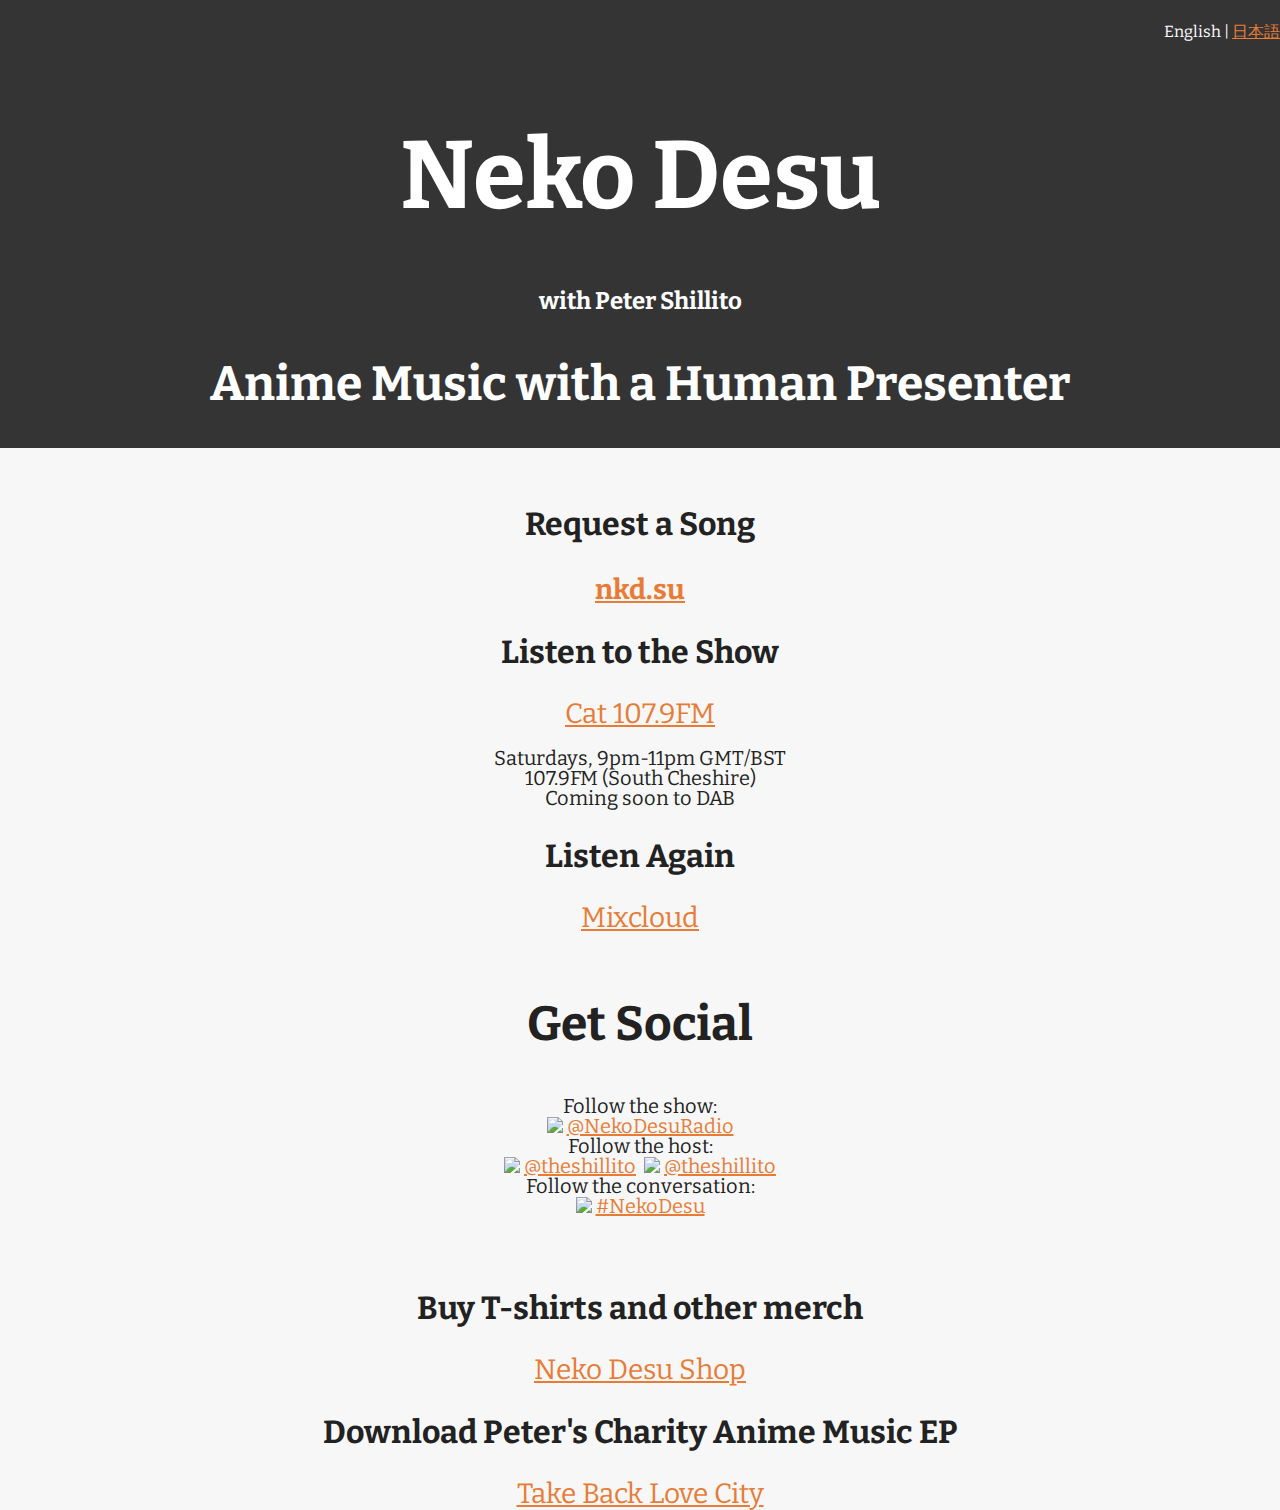
==== index.html @ 52df7c52 "update the cat's name" ====
<!doctype html>
<html class="no-js" lang="en">
    <head>
        <meta charset="utf-8" />
        <meta name="viewport" content="width=device-width, initial-scale=1.0" />
        <title>Anime music with a human presenter</title>
        <!-- Use Bootstrap for column layout -->
        <link rel="stylesheet" href="https://stackpath.bootstrapcdn.com/bootstrap/4.1.3/css/bootstrap.min.css" integrity="sha384-MCw98/SFnGE8fJT3GXwEOngsV7Zt27NXFoaoApmYm81iuXoPkFOJwJ8ERdknLPMO" crossorigin="anonymous">
        <link rel="stylesheet" href="style.css" />
    </head>
    <body>
        <div class="container-fluid">
            <!-- Langauge Bar -->
            <div id ="lang" class="row">
                <div class="col-sm-12">
                    <div class="lang">
                        English | <a href="index_jp.html">日本語</a>
                    </div>
                </div>
            </div>
            <!-- Heading -->
            <div id="heading" class="row">
                <div class="col-lg-12">
                    <h1 class="heading-text">Neko Desu</h1>
                    <h4 class="text-white">with Peter Shillito</h4>
                    <h2 class="text-white">Anime Music with a Human Presenter</h2>
                </div>
            </div>
            <!-- Main Links -->
            <div id="links" class="row body-padding">      
                <div class="col-md-4 link-panel">
                    <h3>Request a Song<h3>
                    <a class="weblink" href="https://nkd.su">nkd.su</a>
                </div>
                <div class="col-md-4 link-panel">
                    <h3>Listen to the Show</h3>
                    <a class="weblink" href="http://thisisthecat.com">Cat 107.9FM</a>
                    <p>Saturdays, 9pm-11pm GMT/BST
                    <br>107.9FM (South Cheshire)
                    <br>Coming soon to DAB</p>
                </div>
                <div class="col-md-4">
                    <h3>Listen Again</h3>
                    <a class="weblink" href="http://www.mixcloud.com/NekoDesu/">Mixcloud</a>
                </div>
            </div>
            <!-- Social -->
            <div class="row body-padding">
                <div class="col-md-12">
                    <h2>Get Social</h2>
                </div>
            </div>
            <div class="row social">
                <div class="col-md-4 social-link">
                    Follow the show:<br /><img src="twitter.svg" width="16px" />
                    <a href="https://twitter.com/NekoDesuRadio">@NekoDesuRadio</a>
                </div>
                <div class="col-md-4 social-link">
                    Follow the host:<br />
                    <img src="twitter.svg" width="16px" />&nbsp;<a href="https://twitter.com/theshillito">@theshillito</a>&nbsp; 
                    <img src="kirakiratter.svg" width="20px" />&nbsp;<a href="https://kirakiratter.com/@theshillito">@theshillito</a>
                </div>
                <div class="col-md-4">
                    Follow the conversation:<br />
                    <img src="twitter.svg" width="16px" />
                    <a href="https://twitter.com/hashtag/NekoDesu?src=hash">#NekoDesu</a>
                </div>
            </div>
            <!-- Charity -->
            <div class="row body-padding">
                <div class="col-xl-6 mb-3">
                    <h3>Buy T-shirts and other merch</h3>
                    <a class="weblink" href="http://shop.nekodesu.radio">Neko Desu Shop</a>
                </div>
                <div class="col-xl-6 mb-3">
                    <h3>Download Peter's Charity Anime Music EP</h3> 
                    <a class="weblink" href="http://desus.bandcamp.com/album/take-back-love-city">Take Back Love City</a>
                </div>
            </div> 
        </div>
    </body>
</html>
---- style.css ----
@import url('https://fonts.googleapis.com/css?family=Bitter');

html,
body {
    font-size: 100%; 
}

body {
    background: #f7f7f7;
    color: #222222;
    padding: 0;
    margin: 0;
    font-family: 'Bitter', serif;
    font-weight: normal;
    font-style: normal;
    line-height: 1;
    position: relative;
    text-align: center;
}

@media (max-width:1000px){
    .link-panel {
        padding-bottom: 1.5rem;
    }

    .social-link {
        padding-bottom: 0.75rem;
    }
}

h1 {
    font-size: 6rem;  
}

.heading-text {
    color: white !important;
    font-size: 6rem;  
}

h2 {
    font-size: 3rem;
}

h3 {
    font-size: 2rem;
    text-align: center;
}

h4 {
    font-size: 1.5rem;
    padding-bottom: 0.5rem;
    text-align: center;
}

p {
    font-size: 1.25rem;
}

a {
    color: #e87c36;
}

.text-white {
    color: white
}

a:hover {
    color: #f3ab7b;
}

.link-panel {
    margin-bottom: 0rem;
}

.weblink {
    font-size: 1.75rem;
}



#lang {
    padding-top: 1.5rem;
    padding-bottom: 1.5rem;
    background-color: #343434;
    color: white;
    text-align: right;
}

#heading {
    background-color: #343434;
    align-content: center;
     text-align: center;
}

.body-padding {
    padding-top: 1.75rem;
}

.social {
    padding-top: 0.5rem;
    padding-bottom: 1rem;
    font-size: 1.25rem;
}

.datetime {
    padding-top:10px;
    font-size:1.5rem;
}
  
.datetimesmall {
    padding-top:4px;
    font-size:0.8rem;
}
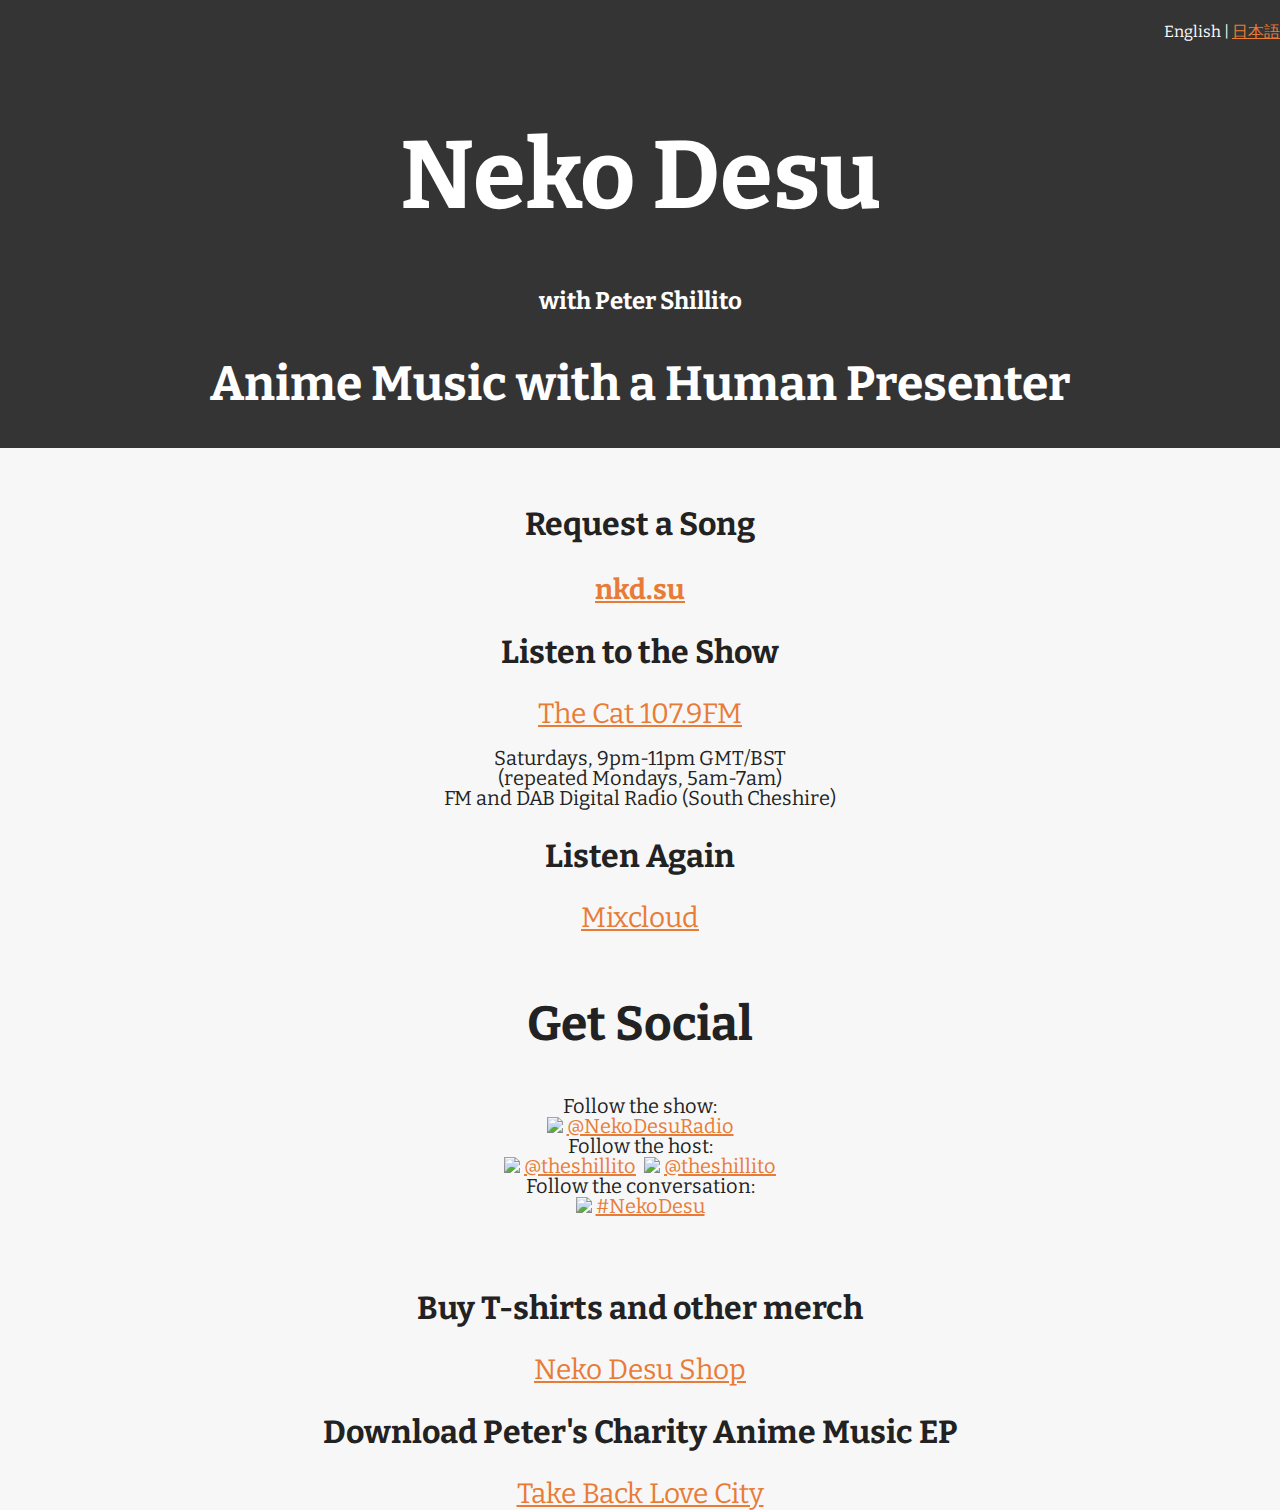
==== commit 19decff2: "Add DAB and tweak station name" ====
--- a/index.html
+++ b/index.html
@@ -34,10 +34,10 @@
                 </div>
                 <div class="col-md-4 link-panel">
                     <h3>Listen to the Show</h3>
-                    <a class="weblink" href="http://thisisthecat.com">Cat 107.9FM</a>
-                    <p>Saturdays, 9pm-11pm GMT/BST
-                    <br>107.9FM (South Cheshire)
-                    <br>Coming soon to DAB</p>
+                    <a class="weblink" href="http://thecat.radio">The Cat 107.9FM</a>
+                    <p>Saturdays, 9pm-11pm GMT/BST 
+                        <br>(repeated Mondays, 5am-7am)
+                        <br>FM and DAB Digital Radio (South Cheshire)</p>
                 </div>
                 <div class="col-md-4">
                     <h3>Listen Again</h3>
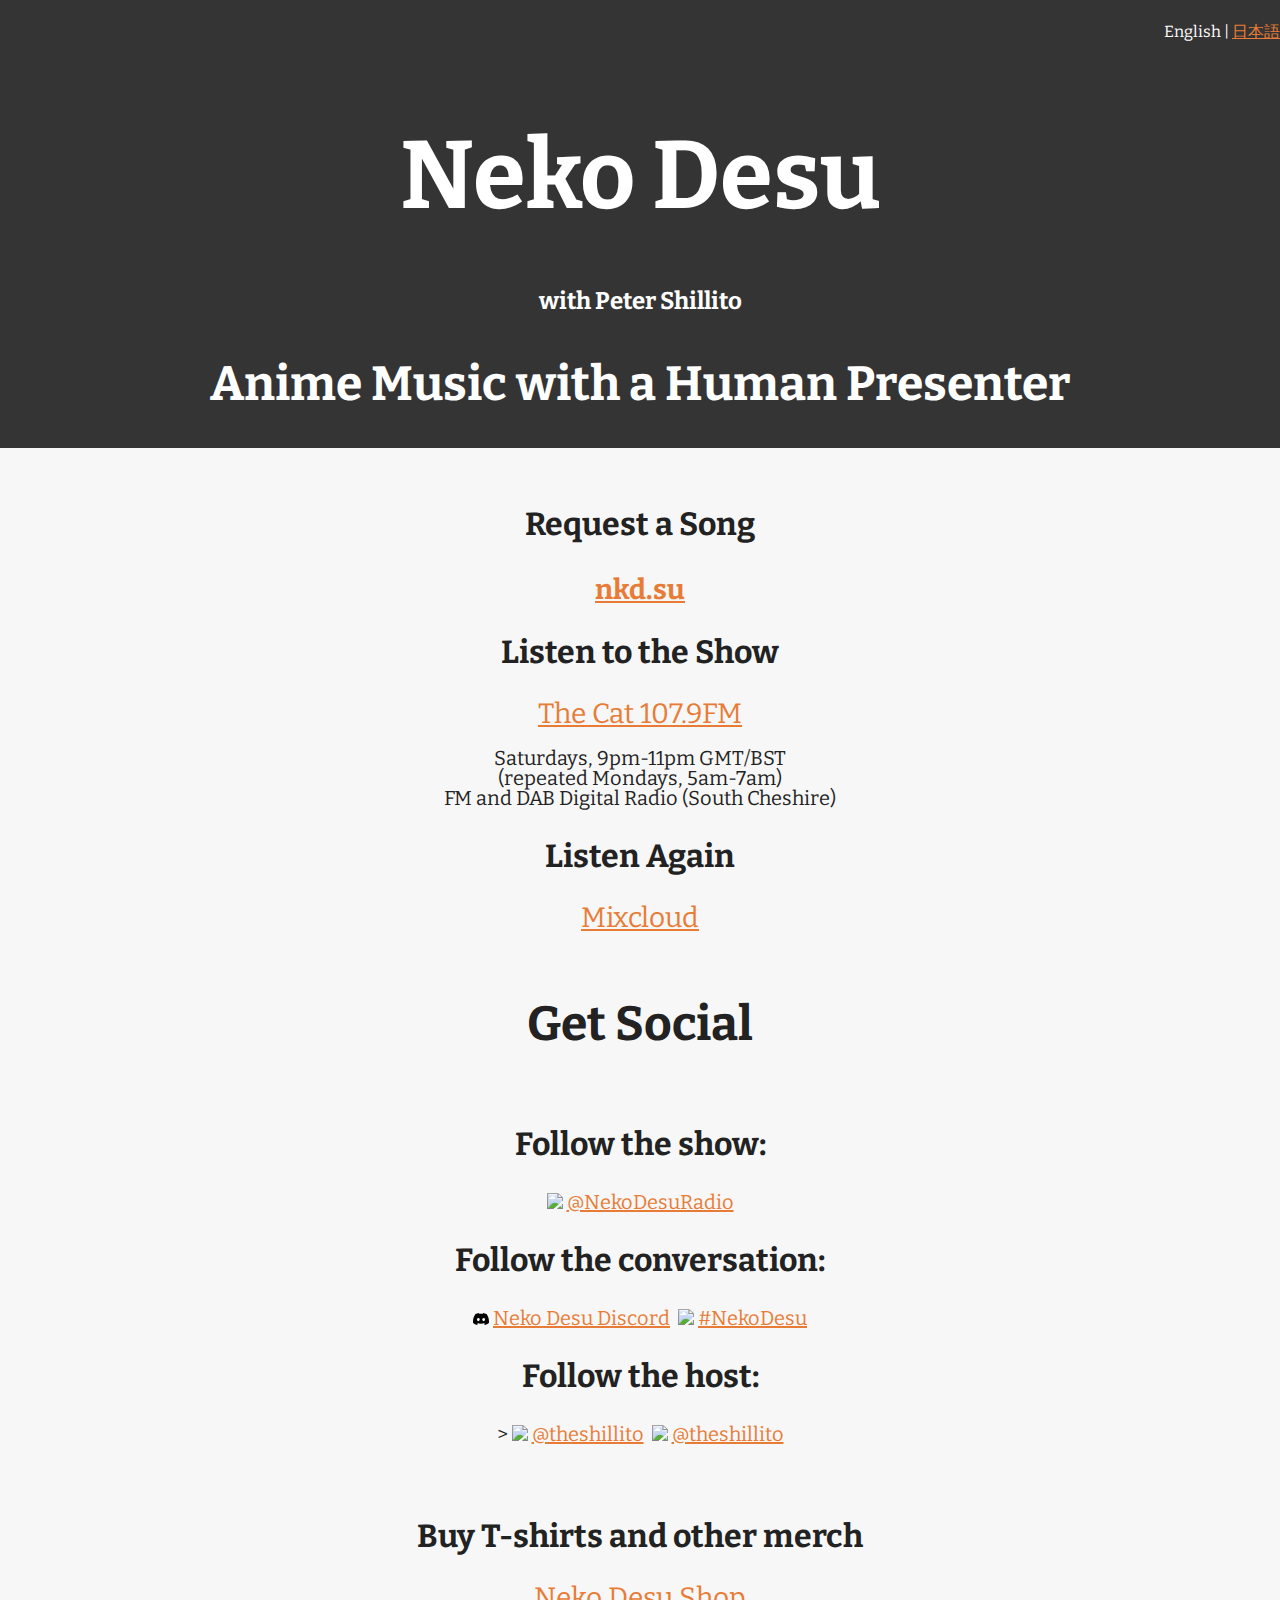
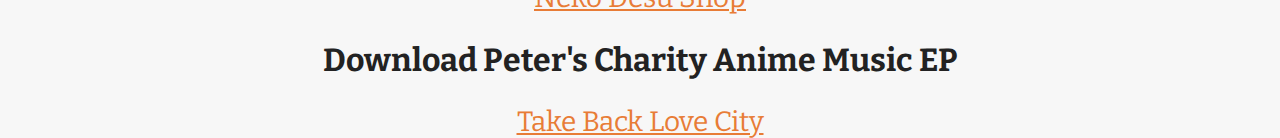
==== commit 06401a44: "Add Discord and rejig layout accordingly" ====
--- a/index.html
+++ b/index.html
@@ -52,18 +52,21 @@
             </div>
             <div class="row social">
                 <div class="col-md-4 social-link">
-                    Follow the show:<br /><img src="twitter.svg" width="16px" />
+                    <h3>Follow the show:</h3>
+					<img src="twitter.svg" width="16px" />
                     <a href="https://twitter.com/NekoDesuRadio">@NekoDesuRadio</a>
                 </div>
+                <div class="col-md-4">
+                    <h3>Follow the conversation:</h3>
+					<img src="discord.svg" width="16px" />
+                    <a href="https://discord.nekodesu.radio">Neko Desu Discord</a>&nbsp; 
+                    <img src="twitter.svg" width="16px" />
+                    <a href="https://twitter.com/hashtag/NekoDesu?src=hash">#NekoDesu</a>
+                </div>
                 <div class="col-md-4 social-link">
-                    Follow the host:<br />
+                    <h3>Follow the host:</h3>>
                     <img src="twitter.svg" width="16px" />&nbsp;<a href="https://twitter.com/theshillito">@theshillito</a>&nbsp; 
                     <img src="kirakiratter.svg" width="20px" />&nbsp;<a href="https://kirakiratter.com/@theshillito">@theshillito</a>
-                </div>
-                <div class="col-md-4">
-                    Follow the conversation:<br />
-                    <img src="twitter.svg" width="16px" />
-                    <a href="https://twitter.com/hashtag/NekoDesu?src=hash">#NekoDesu</a>
                 </div>
             </div>
             <!-- Charity -->
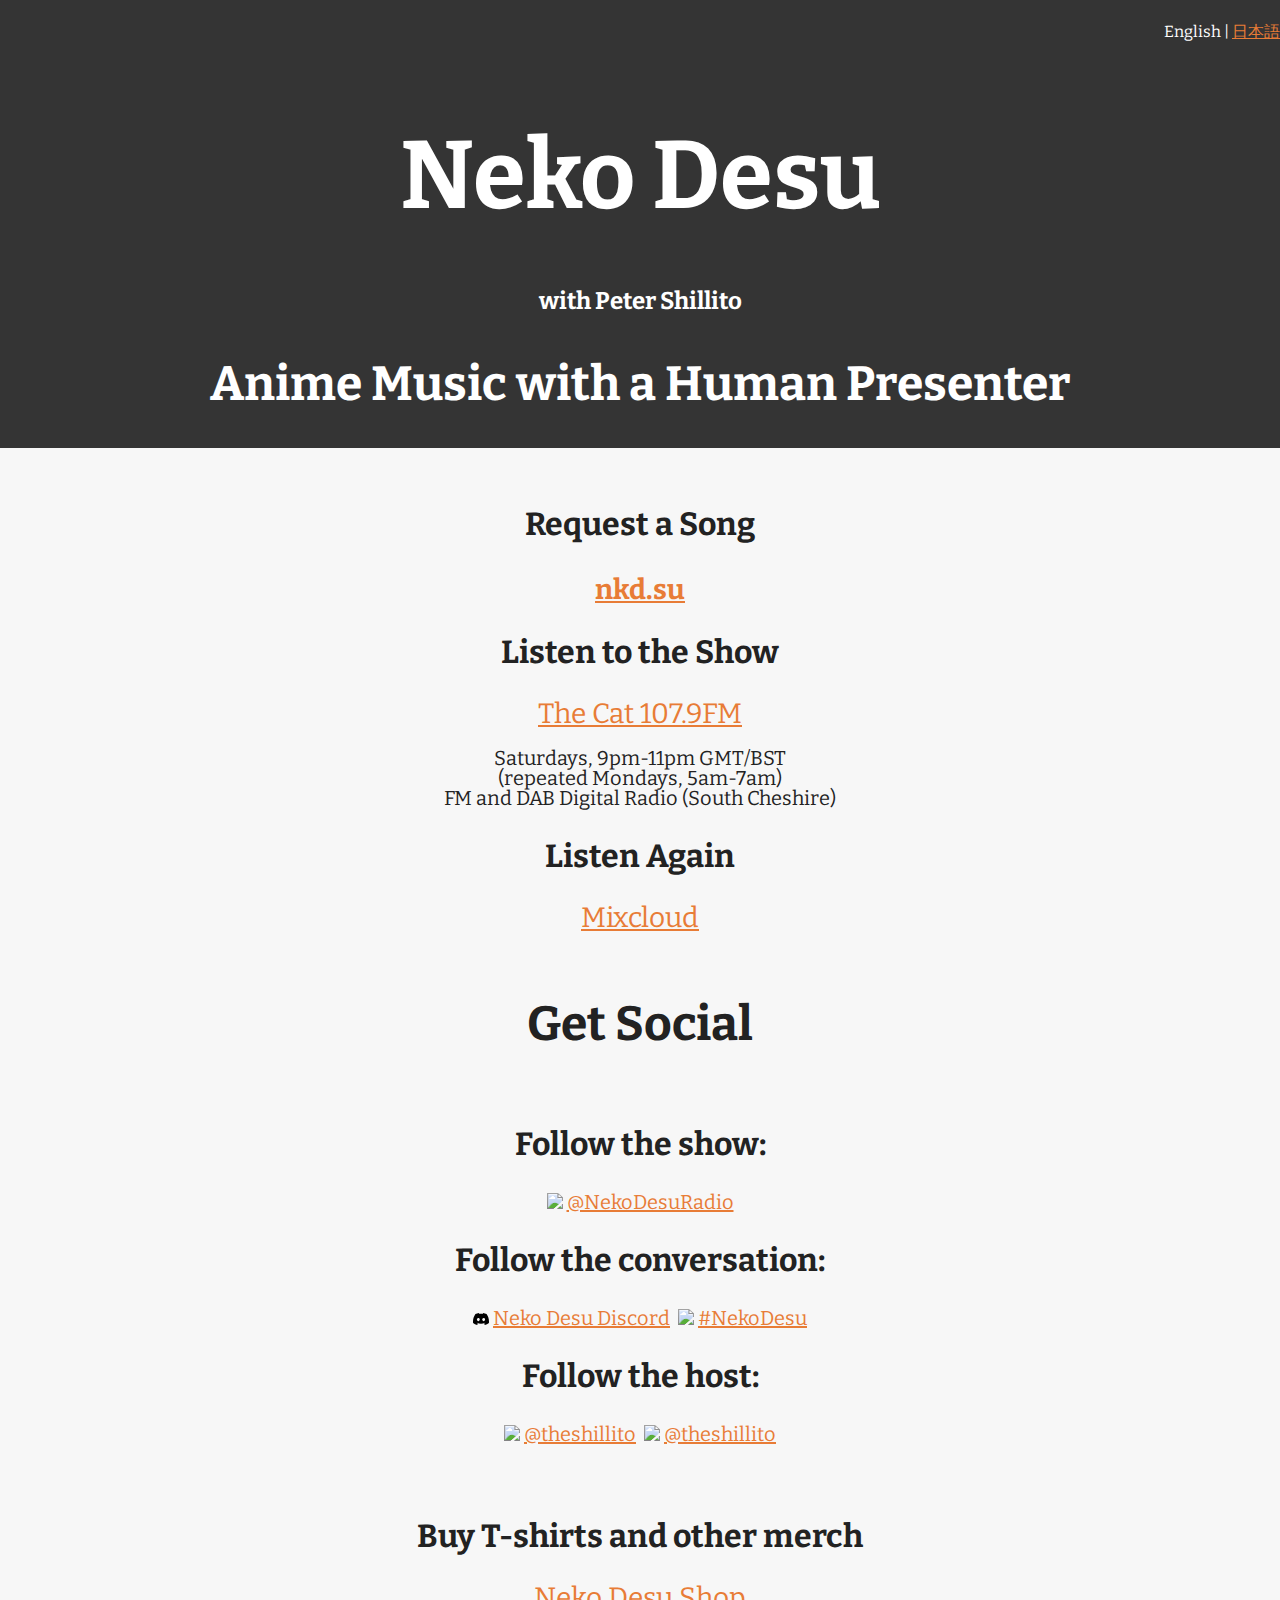
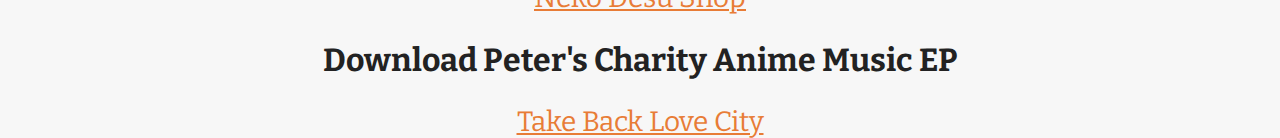
==== commit e355cf4e: "Fix a stupid typo" ====
--- a/index.html
+++ b/index.html
@@ -64,7 +64,7 @@
                     <a href="https://twitter.com/hashtag/NekoDesu?src=hash">#NekoDesu</a>
                 </div>
                 <div class="col-md-4 social-link">
-                    <h3>Follow the host:</h3>>
+                    <h3>Follow the host:</h3>
                     <img src="twitter.svg" width="16px" />&nbsp;<a href="https://twitter.com/theshillito">@theshillito</a>&nbsp; 
                     <img src="kirakiratter.svg" width="20px" />&nbsp;<a href="https://kirakiratter.com/@theshillito">@theshillito</a>
                 </div>
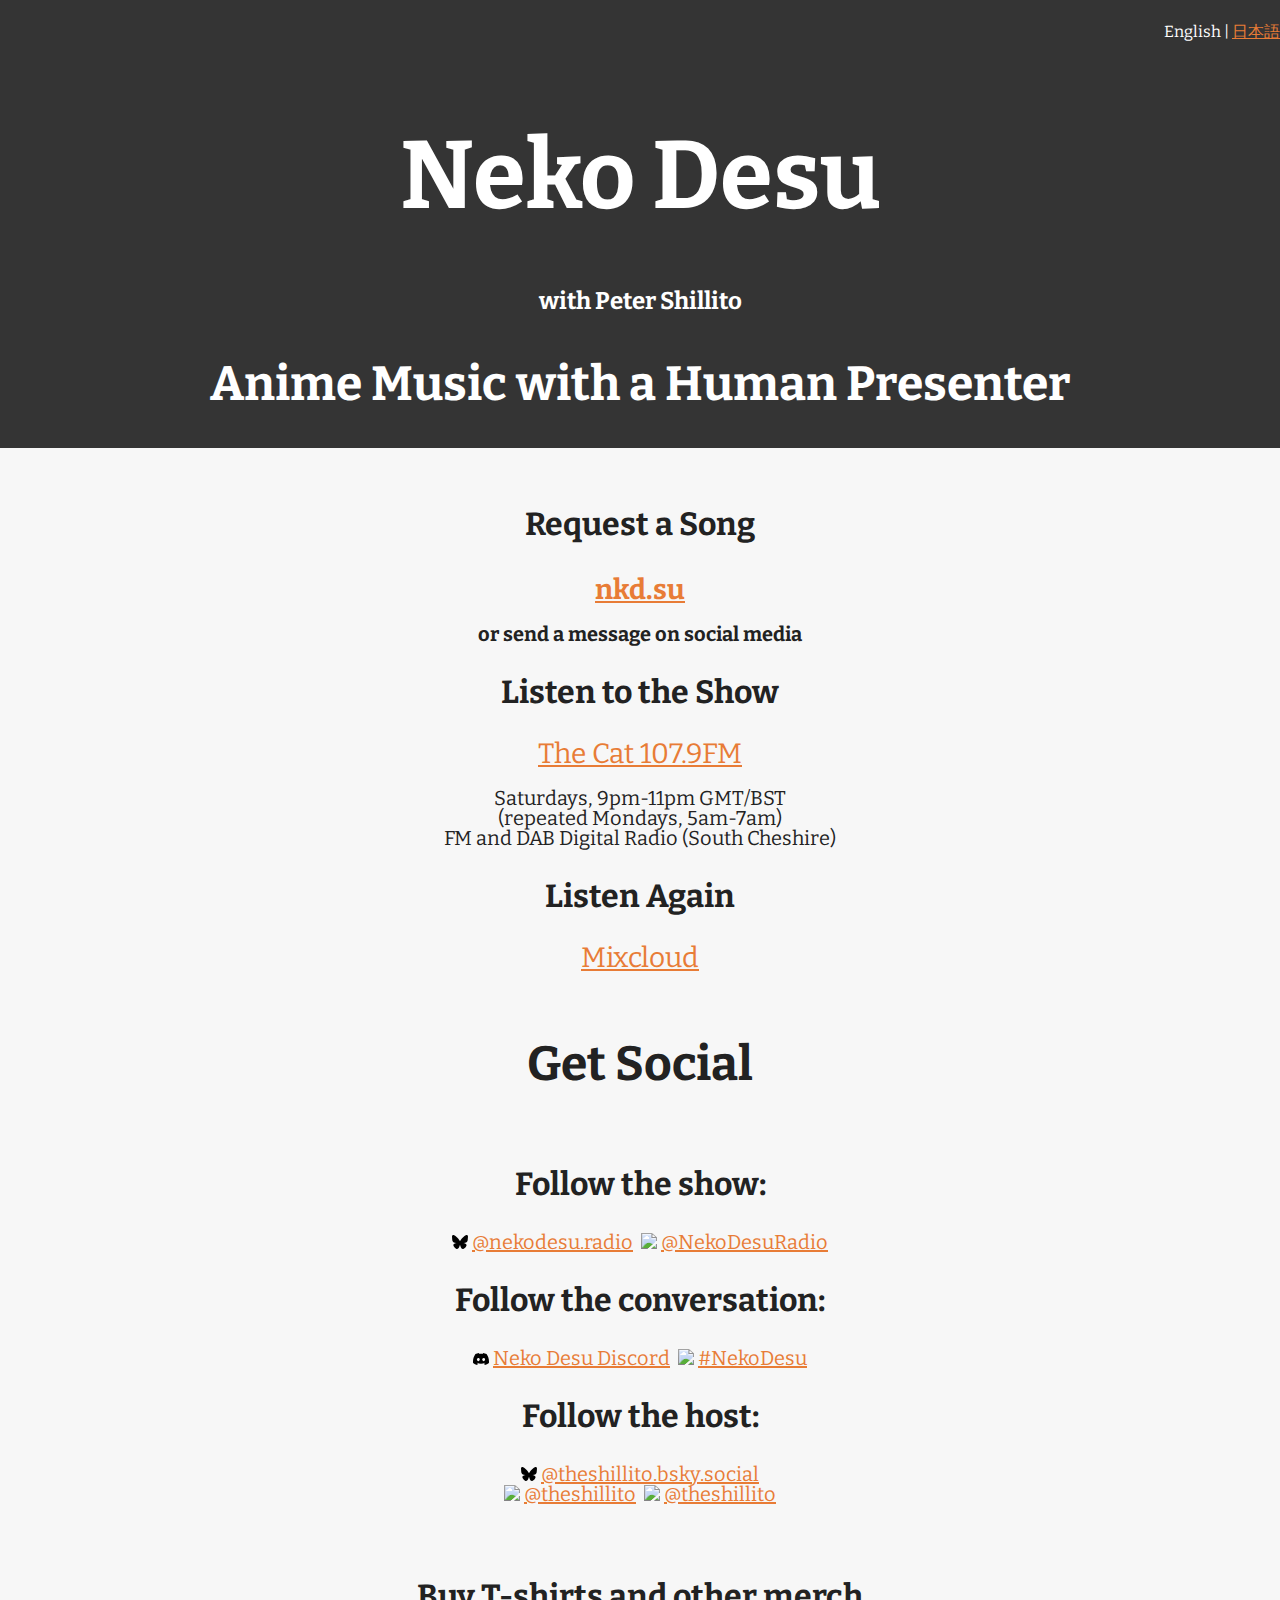
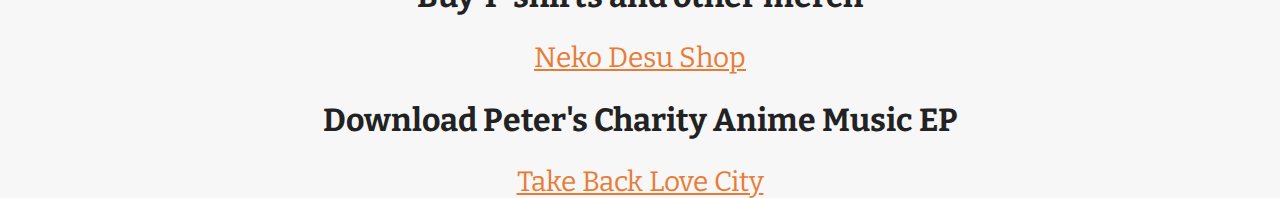
==== commit 89c0838e: "Add Bluesky" ====
--- a/index.html
+++ b/index.html
@@ -30,7 +30,8 @@
             <div id="links" class="row body-padding">      
                 <div class="col-md-4 link-panel">
                     <h3>Request a Song<h3>
-                    <a class="weblink" href="https://nkd.su">nkd.su</a>
+                    <a class="weblink" href="https://nkd.su">nkd.su</a><br>
+					<p>or send a message on social media</p>
                 </div>
                 <div class="col-md-4 link-panel">
                     <h3>Listen to the Show</h3>
@@ -53,8 +54,11 @@
             <div class="row social">
                 <div class="col-md-4 social-link">
                     <h3>Follow the show:</h3>
+					<img src="bluesky.svg" width="16px" />
+                    <a href="https://bsky.app/profile/nekodesu.radio">@nekodesu.radio</a>&nbsp;
 					<img src="twitter.svg" width="16px" />
                     <a href="https://twitter.com/NekoDesuRadio">@NekoDesuRadio</a>
+					
                 </div>
                 <div class="col-md-4">
                     <h3>Follow the conversation:</h3>
@@ -65,6 +69,7 @@
                 </div>
                 <div class="col-md-4 social-link">
                     <h3>Follow the host:</h3>
+					<img src="bluesky.svg" width="16px" />&nbsp;<a href="https://bsky.app/profile/theshillito.bsky.social">@theshillito.bsky.social</a><br> 
                     <img src="twitter.svg" width="16px" />&nbsp;<a href="https://twitter.com/theshillito">@theshillito</a>&nbsp; 
                     <img src="kirakiratter.svg" width="20px" />&nbsp;<a href="https://kirakiratter.com/@theshillito">@theshillito</a>
                 </div>
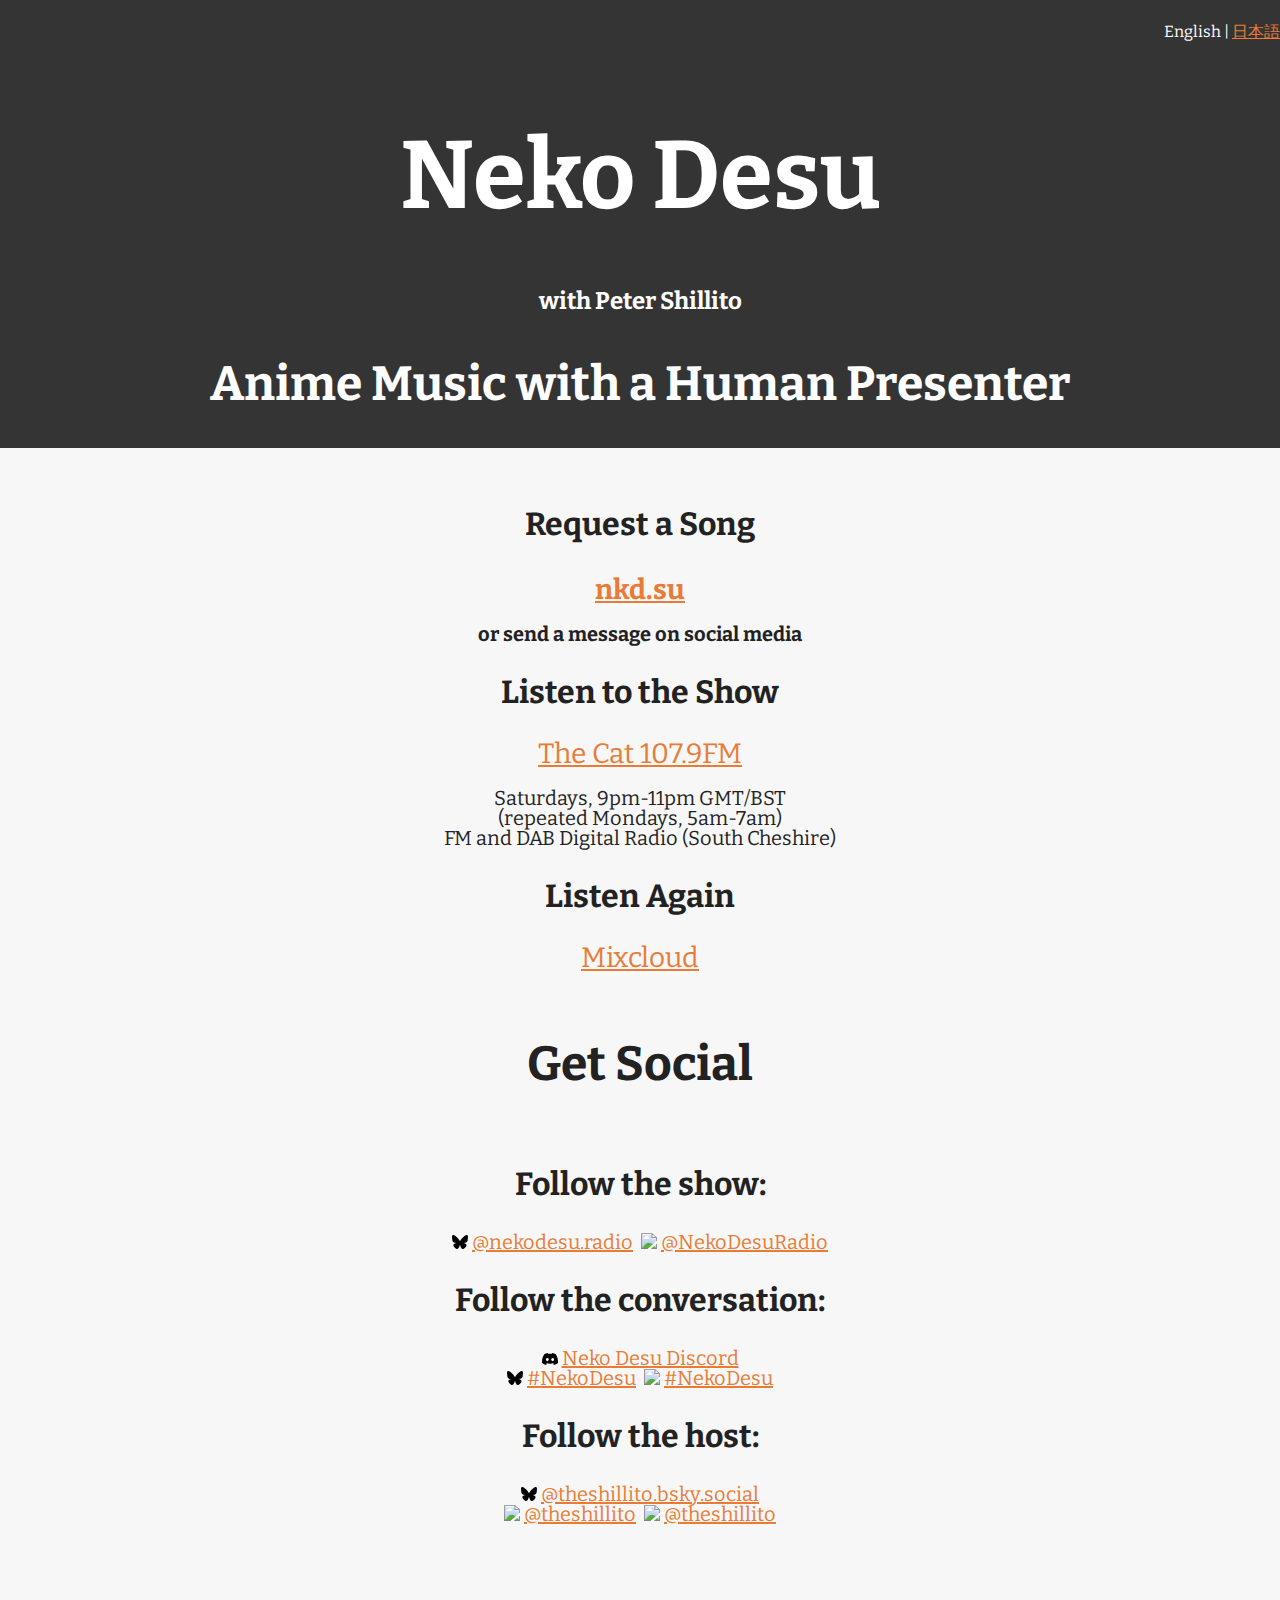
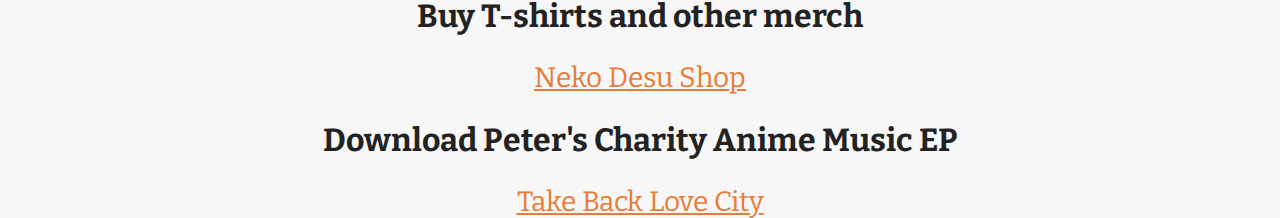
==== commit 3ab93184: "BlueSky supports hashtags now" ====
--- a/index.html
+++ b/index.html
@@ -7,6 +7,13 @@
         <!-- Use Bootstrap for column layout -->
         <link rel="stylesheet" href="https://stackpath.bootstrapcdn.com/bootstrap/4.1.3/css/bootstrap.min.css" integrity="sha384-MCw98/SFnGE8fJT3GXwEOngsV7Zt27NXFoaoApmYm81iuXoPkFOJwJ8ERdknLPMO" crossorigin="anonymous">
         <link rel="stylesheet" href="style.css" />
+		<link rel="apple-touch-icon" sizes="180x180" href="/apple-touch-icon.png">
+		<link rel="icon" type="image/png" sizes="32x32" href="/favicon-32x32.png">
+		<link rel="icon" type="image/png" sizes="16x16" href="/favicon-16x16.png">
+		<link rel="manifest" href="/site.webmanifest">
+		<link rel="mask-icon" href="/safari-pinned-tab.svg" color="#5bbad5">
+		<meta name="msapplication-TileColor" content="#da532c">
+		<meta name="theme-color" content="#ffffff">
     </head>
     <body>
         <div class="container-fluid">
@@ -63,7 +70,9 @@
                 <div class="col-md-4">
                     <h3>Follow the conversation:</h3>
 					<img src="discord.svg" width="16px" />
-                    <a href="https://discord.nekodesu.radio">Neko Desu Discord</a>&nbsp; 
+                    <a href="https://discord.nekodesu.radio">Neko Desu Discord</a><br>
+					<img src="bluesky.svg" width="16px" />
+                    <a href="https://bsky.app/search?q=%23nekodesu">#NekoDesu</a>&nbsp; 
                     <img src="twitter.svg" width="16px" />
                     <a href="https://twitter.com/hashtag/NekoDesu?src=hash">#NekoDesu</a>
                 </div>
